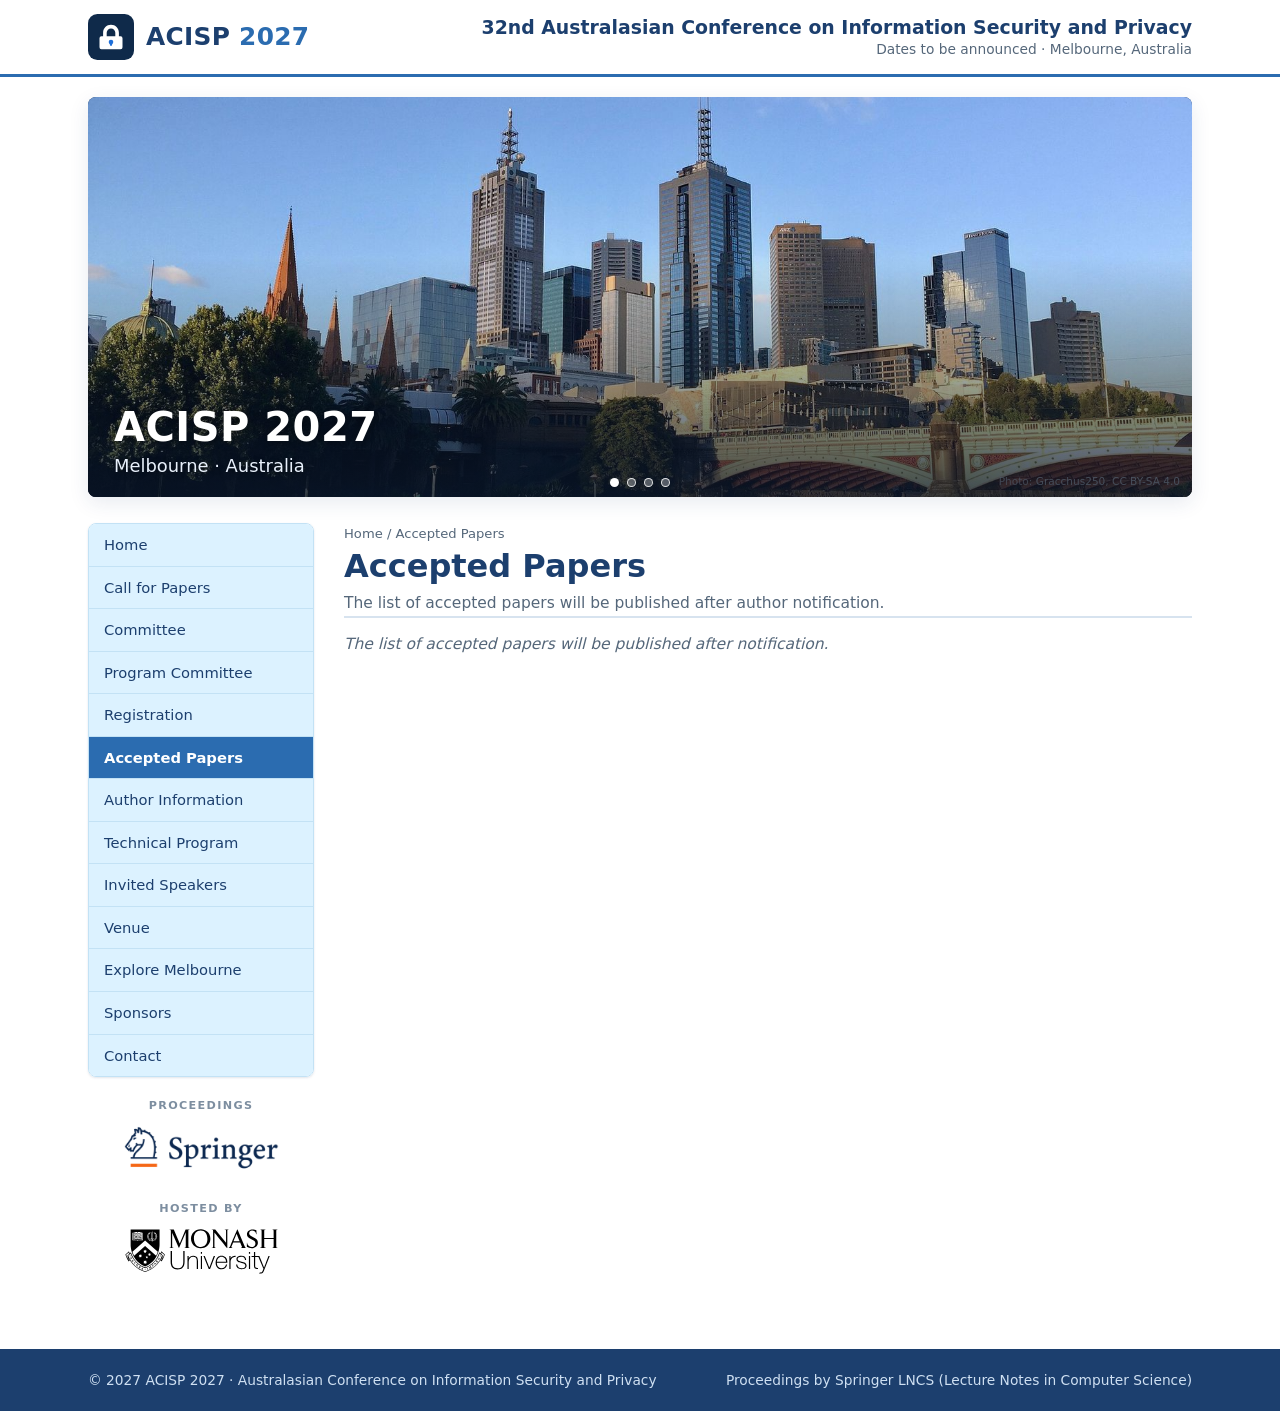
==== accepted.html @ 9290868c "Initial ACISP 2027 website Static site for the 32nd Australasian Conference on Information Security " ====
<!DOCTYPE html>
<html lang="en">
  <head>
    <meta charset="utf-8" />
    <meta name="viewport" content="width=device-width, initial-scale=1" />
    <title>Accepted Papers — ACISP 2027</title>
    <meta name="description" content="Accepted papers for ACISP 2027, the 32nd Australasian Conference on Information Security and Privacy, Melbourne." />
    <link rel="canonical" href="https://acisp.org/accepted.html" />
    <meta property="og:type" content="website" />
    <meta property="og:title" content="Accepted Papers — ACISP 2027" />
    <meta property="og:description" content="Accepted papers for ACISP 2027, the 32nd Australasian Conference on Information Security and Privacy, Melbourne." />
    <meta property="og:url" content="https://acisp.org/accepted.html" />
    <link rel="icon" type="image/svg+xml" href="img/favicon.svg" />
    <link rel="stylesheet" href="css/styles.css" />
    <script src="js/site.js" defer></script>
  </head>
  <body>
    <noscript><div class="noscript-banner">This site uses JavaScript to load conference details. Please enable JavaScript for the full experience.</div></noscript>
    <main id="main">
      <section class="pagehead">
        <div class="container pagehead__inner">
          <p class="breadcrumb"><a href="index.html">Home</a> / Accepted Papers</p>
          <h1>Accepted Papers</h1>
          <p>The list of accepted papers will be published after author notification.</p>
        </div>
      </section>
      <section class="section">
        <div class="container">
          <div data-render="accepted"></div>
        </div>
      </section>
    </main>
  </body>
</html>
---- css/styles.css ----
/* =============================================================
   ACISP 2027 — Design System (v2)
   Familiar ACISP layout: top title bar · left menu · content column
   Refined "ACISP blue" palette.
   ============================================================= */

/* ---------- Design tokens ---------- */
:root {
  --navy:        #1c3f6e;   /* headings, conference title */
  --navy-800:    #163258;
  --accent:      #2b6cb0;   /* links, active menu, actions */
  --accent-600:  #235a94;   /* hover */
  --accent-050:  #eef5fc;   /* tint */

  --menu:        #dcf2ff;   /* menu item background */
  --menu-hover:  #e9f7ff;
  --menu-line:   #c3e2f5;

  --ink:         #24313d;   /* body text */
  --muted:       #55677a;   /* secondary text (AA on white) */
  --faint:       #7d8ea0;
  --line:        #d7e3ef;
  --line-2:      #c4d6e6;
  --bg:          #ffffff;
  --bg-soft:     #f3f8fc;
  --table-head:  #dcebf8;

  --warn-bg:     #fff8ec;
  --warn-line:   #e8c98a;

  --sans: system-ui, -apple-system, "Segoe UI", Roboto, "Helvetica Neue", Arial, sans-serif;

  --maxw: 1160px;
  --readw: 760px;
  --sidebar-w: 226px;
  --radius: 8px;
  --radius-sm: 5px;
  --gutter: clamp(14px, 3.5vw, 28px);
  --shadow-sm: 0 1px 2px rgba(28, 63, 110, .06), 0 1px 3px rgba(28, 63, 110, .08);
  --shadow-md: 0 6px 20px rgba(28, 63, 110, .10);
}

/* ---------- Reset ---------- */
*, *::before, *::after { box-sizing: border-box; }
html { -webkit-text-size-adjust: 100%; scroll-behavior: smooth; }
body {
  margin: 0;
  font-family: var(--sans);
  font-size: 15.5px;
  line-height: 1.6;
  color: var(--ink);
  background: var(--bg);
  -webkit-font-smoothing: antialiased;
  text-rendering: optimizeLegibility;
}
img { max-width: 100%; height: auto; }
a { color: var(--accent); text-decoration: none; }
a:hover { color: var(--accent-600); text-decoration: underline; }
h1, h2, h3, h4 { color: var(--navy); line-height: 1.28; font-weight: 700; }
h1 { font-size: clamp(1.5rem, 3vw, 2rem); margin: 0 0 .5rem; }
h2 { font-size: 1.3rem; margin: 1.6rem 0 .6rem; }
h3 { font-size: 1.08rem; margin: 1.3rem 0 .45rem; }
p { margin: 0 0 1rem; }
hr { border: 0; border-top: 1px solid var(--line); margin: 1.6rem 0; }
:focus-visible { outline: 3px solid var(--accent); outline-offset: 2px; border-radius: 3px; }

.skip-link { position: absolute; left: -999px; top: 0; z-index: 200; background: var(--navy); color: #fff; padding: 10px 16px; border-radius: 0 0 8px 0; }
.skip-link:focus { left: 0; }

/* ---------- Top title bar ---------- */
.topbar { background: #fff; border-bottom: 3px solid var(--accent); }
.topbar__inner {
  max-width: var(--maxw); margin-inline: auto; padding: 14px var(--gutter);
  display: flex; align-items: center; justify-content: space-between; gap: 18px;
}
.brandbar { display: flex; align-items: center; gap: 12px; text-decoration: none; }
.brandbar:hover { text-decoration: none; }
.brandbar img { height: 46px; width: auto; display: block; }
.brandbar__acronym { font-size: 1.55rem; font-weight: 800; color: var(--navy); letter-spacing: .3px; line-height: 1; }
.brandbar__acronym span { color: var(--accent); }
.conf-title { text-align: right; color: var(--navy); line-height: 1.25; }
.conf-title__name { font-size: clamp(.98rem, 1.6vw, 1.18rem); font-weight: 700; }
.conf-title__meta { font-size: .86rem; color: var(--muted); font-weight: 500; margin-top: 2px; }
.topbar__toggle { display: none; background: transparent; border: 1px solid var(--line-2); color: var(--navy); border-radius: 7px; padding: 8px 10px; cursor: pointer; }

/* ---------- Content shell: sidebar + main ---------- */
.site-content {
  max-width: var(--maxw); margin-inline: auto; padding: 26px var(--gutter) 40px;
  display: flex; gap: 30px; align-items: flex-start;
}
main { flex: 1 1 auto; min-width: 0; }
/* Neutralise the full-bleed section/container pattern inside the column */
main .container { max-width: none; width: auto; margin: 0; padding: 0; }
main .section { padding: 0; margin: 0 0 1.6rem; }
main .section:last-child { margin-bottom: 0; }
main .section--soft { background: none; border: 0; }
main .prose { max-width: var(--readw); }

/* ---------- Sidebar ---------- */
.sidebar { flex: 0 0 var(--sidebar-w); width: var(--sidebar-w); position: sticky; top: 18px; }
.menu { list-style: none; margin: 0 0 22px; padding: 0; border: 1px solid var(--menu-line); border-radius: var(--radius); overflow: hidden; box-shadow: var(--shadow-sm); }
.menu li + li { border-top: 1px solid var(--menu-line); }
.menu a { display: block; padding: 9px 15px; background: var(--menu); color: var(--navy); font-size: .92rem; font-weight: 500; text-decoration: none; }
.menu a:hover { background: var(--menu-hover); color: var(--accent-600); padding-left: 18px; text-decoration: none; transition: padding .12s; }
.menu a[aria-current="page"] { background: var(--accent); color: #fff; font-weight: 600; }
.menu a[aria-current="page"]:hover { color: #fff; padding-left: 15px; }
.sidebar__partners { text-align: center; padding: 0 6px; }
.sidebar__partners h4 { font-size: .7rem; letter-spacing: .12em; text-transform: uppercase; color: var(--faint); margin: 0 0 12px; font-weight: 700; }
.sidebar__partners a { display: block; margin: 0 auto 16px; }
.sidebar__partners img { max-width: 155px; max-height: 66px; width: auto; margin: 0 auto; }
.sidebar__partners .tba { margin-top: 4px; }

/* ---------- Site banner slideshow (Melbourne photos, every page) ---------- */
.site-banner-wrap { max-width: var(--maxw); margin-inline: auto; padding: 20px var(--gutter) 0; }
.site-banner { position: relative; height: clamp(220px, 32vw, 400px); border-radius: var(--radius); overflow: hidden; box-shadow: var(--shadow-md); background: var(--navy-800); }
.site-banner__slide { position: absolute; inset: 0; opacity: 0; transition: opacity .9s ease; }
.site-banner__slide.is-active { opacity: 1; }
.site-banner__slide img { display: block; width: 100%; height: 100%; object-fit: cover; object-position: center 20%; }
.site-banner__overlay { position: absolute; inset: 0; display: flex; flex-direction: column; justify-content: flex-end; padding: 20px 26px 16px; background: linear-gradient(180deg, rgba(9, 23, 42, 0) 40%, rgba(9, 23, 42, .78) 100%); pointer-events: none; }
.site-banner__dots { position: absolute; left: 50%; transform: translateX(-50%); bottom: 10px; display: flex; gap: 8px; z-index: 2; }
.site-banner__dot { width: 9px; height: 9px; border-radius: 50%; border: 1px solid rgba(255, 255, 255, .85); background: rgba(255, 255, 255, .3); padding: 0; cursor: pointer; }
.site-banner__dot:hover { background: rgba(255, 255, 255, .65); }
.site-banner__dot.is-active { background: #fff; }
@media (prefers-reduced-motion: reduce) { .site-banner__slide { transition: none; } }
.site-banner__title { margin: 0; color: #fff; font-size: clamp(1.7rem, 3.6vw, 2.5rem); font-weight: 800; letter-spacing: .5px; line-height: 1.1; text-shadow: 0 1px 8px rgba(0, 0, 0, .45); }
.site-banner__sub { margin: 3px 0 0; color: #e8f0fb; font-size: clamp(.92rem, 1.7vw, 1.12rem); font-weight: 500; text-shadow: 0 1px 6px rgba(0, 0, 0, .5); }
.site-banner__credit { position: absolute; right: 12px; bottom: 7px; font-size: .66rem; color: rgba(255, 255, 255, .72); }
.site-banner__credit a { color: rgba(255, 255, 255, .85); }

/* ---------- Page heading (interior + home) ---------- */
.pagehead { background: none; border: 0; }
.pagehead__inner { padding: 0; border-bottom: 2px solid var(--line); margin-bottom: 1.3rem; padding-bottom: .8rem; }
.pagehead h1 { margin: .1rem 0 .3rem; }
.pagehead p { color: var(--muted); max-width: var(--readw); margin: 0; }
.breadcrumb { font-size: .82rem; color: var(--muted); margin: 0 0 .3rem; }
.breadcrumb a { color: var(--muted); }

/* ---------- Prose / content ---------- */
.section__head { max-width: var(--readw); margin-bottom: 1rem; }
.section__head h2 { font-size: 1.35rem; margin: 0 0 .3rem; }
.section__head p { color: var(--muted); margin: 0; }
.eyebrow { display: inline-block; font-size: .74rem; font-weight: 700; letter-spacing: .12em; text-transform: uppercase; color: var(--accent); margin-bottom: .4rem; }
.prose { max-width: var(--readw); }
.prose h2 { font-size: 1.25rem; margin: 1.8rem 0 .5rem; }
.prose h3 { font-size: 1.06rem; margin: 1.4rem 0 .4rem; }
.prose h4 { font-size: 1rem; margin: 1.3rem 0 .4rem; }
.prose ul, .prose ol { margin: 0 0 1rem; padding-left: 1.3rem; }
.prose li { margin: .3rem 0; }
.prose a { text-decoration: underline; text-underline-offset: 2px; }
.lead { font-size: 1.08rem; color: var(--ink); }
.group-title { font-size: 1.2rem; color: var(--navy); margin: 1.6rem 0 .7rem; }
.group-title:first-child { margin-top: .1rem; }

/* ---------- Buttons ---------- */
.btn { display: inline-flex; align-items: center; gap: 8px; font-size: .94rem; font-weight: 600; line-height: 1; padding: 10px 18px; border-radius: 7px; border: 1px solid transparent; cursor: pointer; text-decoration: none; transition: background .15s, border-color .15s, color .15s; }
.btn:hover { text-decoration: none; }
.btn--primary { background: var(--accent); color: #fff; }
.btn--primary:hover { background: var(--accent-600); color: #fff; }
.btn--outline { background: #fff; color: var(--accent); border-color: var(--line-2); }
.btn--outline:hover { border-color: var(--accent); background: var(--accent-050); color: var(--accent-600); }
.btn--sm { padding: 7px 13px; font-size: .86rem; }
.btn.is-disabled, .btn[aria-disabled="true"] { opacity: .55; pointer-events: none; }

/* ---------- Cards / grids ---------- */
.card { background: #fff; border: 1px solid var(--line); border-radius: var(--radius); padding: 20px; box-shadow: var(--shadow-sm); }
.card h3 { margin-top: 0; }
.grid { display: grid; gap: 18px; }
.grid--2 { grid-template-columns: repeat(2, 1fr); }
.grid--3 { grid-template-columns: repeat(2, 1fr); }
.linkcard { display: flex; flex-direction: column; gap: 5px; background: #fff; border: 1px solid var(--line); border-left: 3px solid var(--accent); border-radius: var(--radius); padding: 16px 18px; box-shadow: var(--shadow-sm); transition: box-shadow .15s, transform .12s; }
.linkcard:hover { box-shadow: var(--shadow-md); transform: translateY(-2px); text-decoration: none; }
.linkcard h3 { font-size: 1.02rem; margin: 0; }
.linkcard p { color: var(--muted); font-size: .9rem; margin: 0; }
.linkcard .arrow { color: var(--accent); font-weight: 600; font-size: .88rem; margin-top: 4px; }

/* Quick facts (home) */
.facts { display: grid; grid-template-columns: repeat(3, 1fr); gap: 14px; margin: 0 0 .5rem; padding: 0; list-style: none; }
.facts li { background: var(--bg-soft); border: 1px solid var(--line); border-radius: var(--radius); padding: 14px 16px; }
.facts .k { font-size: .72rem; font-weight: 700; letter-spacing: .08em; text-transform: uppercase; color: var(--accent); margin: 0 0 3px; }
.facts .v { font-size: 1rem; font-weight: 600; color: var(--navy); margin: 0; }

/* ---------- Tables ---------- */
.table-wrap { overflow-x: auto; border: 1px solid var(--line); border-radius: var(--radius); }
table.data { width: 100%; border-collapse: collapse; font-size: .95rem; background: #fff; }
table.data th, table.data td { text-align: left; padding: 10px 15px; border-bottom: 1px solid var(--line); vertical-align: top; }
table.data thead th { background: var(--table-head); color: var(--navy); font-size: .78rem; letter-spacing: .04em; text-transform: uppercase; }
table.data tbody tr:nth-child(even) td { background: var(--bg-soft); }
table.data tbody tr:last-child td { border-bottom: 0; }

.dates td:last-child { white-space: nowrap; font-variant-numeric: tabular-nums; color: var(--navy); font-weight: 600; }
.dates .struck td:first-child { color: var(--muted); }
.dates s { color: var(--muted); }
.dates .row-highlight td { background: var(--accent-050) !important; }
.dates .row-highlight td:last-child { color: var(--accent-600); }

table.data tr.subhead td, table.data tr.subhead th { background: var(--navy); color: #fff; font-weight: 700; text-transform: uppercase; letter-spacing: .04em; font-size: .78rem; text-align: left; }

/* ---------- Committee ---------- */
.committee-group { margin-bottom: 24px; }
.committee-group h2 { font-size: 1.05rem; color: var(--navy); padding-bottom: 7px; border-bottom: 2px solid var(--accent); display: inline-block; margin: 0 0 12px; }
.people { display: grid; grid-template-columns: repeat(auto-fill, minmax(260px, 1fr)); gap: 2px 24px; }
.person { padding: 7px 0; border-bottom: 1px solid var(--line); }
.person__name { font-weight: 600; color: var(--ink); }
.person__aff { color: var(--muted); font-size: .9rem; }
.pc-list { columns: 2; column-gap: 36px; }
.pc-list .person { break-inside: avoid; }

/* ---------- Speakers ---------- */
.speaker { display: grid; grid-template-columns: 130px 1fr; gap: 22px; align-items: start; padding: 22px; border: 1px solid var(--line); border-radius: var(--radius); background: #fff; box-shadow: var(--shadow-sm); margin-bottom: 20px; }
.speaker__photo { width: 130px; height: 130px; border-radius: 10px; object-fit: cover; background: var(--bg-soft); border: 1px solid var(--line); }
.speaker__photo--ph { display: flex; align-items: center; justify-content: center; color: var(--faint); font-size: 1.8rem; font-weight: 700; }
.speaker h2 { margin: 0 0 2px; font-size: 1.2rem; }
.speaker__aff { color: var(--muted); margin: 0 0 8px; }
.speaker__title { font-weight: 600; color: var(--accent-600); margin: 0 0 4px; }
.speaker__sched { font-size: .86rem; color: var(--muted); margin: 0 0 12px; }
.speaker__label { font-weight: 700; color: var(--navy); }

/* ---------- Sponsors ---------- */
.sponsor-tier { margin-bottom: 26px; }
.sponsor-tier h2 { text-align: center; font-size: 1rem; letter-spacing: .05em; text-transform: uppercase; color: var(--muted); margin: 0 0 14px; }
.sponsor-row { display: flex; flex-wrap: wrap; gap: 20px; justify-content: center; align-items: center; }
.sponsor { display: flex; align-items: center; justify-content: center; min-width: 160px; height: 100px; padding: 14px 20px; background: #fff; border: 1px solid var(--line); border-radius: var(--radius); }
.sponsor img { max-height: 66px; width: auto; }

/* ---------- Callouts / misc ---------- */
.callout { border: 1px solid var(--line-2); border-left: 4px solid var(--accent); background: var(--accent-050); padding: 13px 16px; border-radius: var(--radius-sm); margin: 1.1rem 0; }
.callout p:last-child { margin-bottom: 0; }
.callout--note { border-left-color: var(--warn-line); background: var(--warn-bg); }
.callout__label { font-weight: 700; color: var(--navy); }

.tba { display: inline-flex; align-items: center; gap: 6px; font-size: .84rem; font-weight: 600; color: var(--muted); background: var(--bg-soft); border: 1px dashed var(--line-2); padding: 2px 9px; border-radius: 999px; }
.tba::before { content: ""; width: 6px; height: 6px; border-radius: 50%; background: var(--faint); }
.empty-note { color: var(--muted); font-style: italic; padding: 14px 0; }

.chips { display: flex; flex-wrap: wrap; gap: 8px; padding: 0; margin: 0; list-style: none; }
.chip { background: #fff; border: 1px solid var(--line-2); color: var(--navy); border-radius: 999px; padding: 6px 14px; font-size: .9rem; font-weight: 500; }

.news { list-style: none; margin: 0; padding: 0; }
.news li { padding: 11px 0; border-bottom: 1px solid var(--line); display: flex; gap: 14px; }
.news li:last-child { border-bottom: 0; }
.news time { flex: 0 0 auto; min-width: 112px; color: var(--accent-600); font-weight: 600; font-size: .88rem; }

/* ---------- Footer ---------- */
.site-footer { background: var(--navy); color: #cfe0f2; margin-top: 10px; }
.site-footer .inner { max-width: var(--maxw); margin-inline: auto; padding: 20px var(--gutter); font-size: .86rem; display: flex; flex-wrap: wrap; gap: 6px 20px; justify-content: space-between; align-items: center; }
.site-footer a { color: #dcebfa; }

/* ---------- Utility ---------- */
.center { text-align: center; }
.muted { color: var(--muted); }
.mt-0 { margin-top: 0; } .mb-0 { margin-bottom: 0; }
.stack > * + * { margin-top: 1rem; }
.visually-hidden { position: absolute; width: 1px; height: 1px; padding: 0; margin: -1px; overflow: hidden; clip: rect(0 0 0 0); white-space: nowrap; border: 0; }
.noscript-banner { background: var(--warn-bg); border-bottom: 1px solid var(--warn-line); color: #7a5a12; text-align: center; padding: 10px 16px; font-size: .9rem; }
.local-banner { background: var(--navy); color: #fff; border-bottom: 2px solid var(--accent); padding: 12px 18px; text-align: center; font-size: .9rem; line-height: 1.5; }
.local-banner strong { color: #fff; }
.local-banner code { background: rgba(255,255,255,.16); padding: 2px 7px; border-radius: 5px; font-size: .9em; }
.local-banner a { color: #bcd4f5; }

/* ---------- Responsive ---------- */
@media (max-width: 860px) {
  .topbar__toggle { display: inline-flex; }
  .conf-title { display: none; }
  .site-content { flex-direction: column; gap: 18px; padding-top: 18px; }
  .sidebar { position: static; width: 100%; flex-basis: auto; }
  .menu { display: none; }
  .menu.is-open { display: block; }
  .sidebar__partners { display: none; }
  .pc-list { columns: 1; }
  .speaker { grid-template-columns: 1fr; }
  .speaker__photo { width: 110px; height: 110px; }
}
@media (max-width: 620px) {
  .grid--2, .grid--3 { grid-template-columns: 1fr; }
  .facts { grid-template-columns: 1fr; }
  .topbar__inner { min-height: 0; }
  .news li { flex-direction: column; gap: 2px; }
}

@media print {
  .topbar__toggle, .sidebar, .site-footer, .local-banner { display: none; }
  .site-content { display: block; }
  a { color: #000; text-decoration: underline; }
}
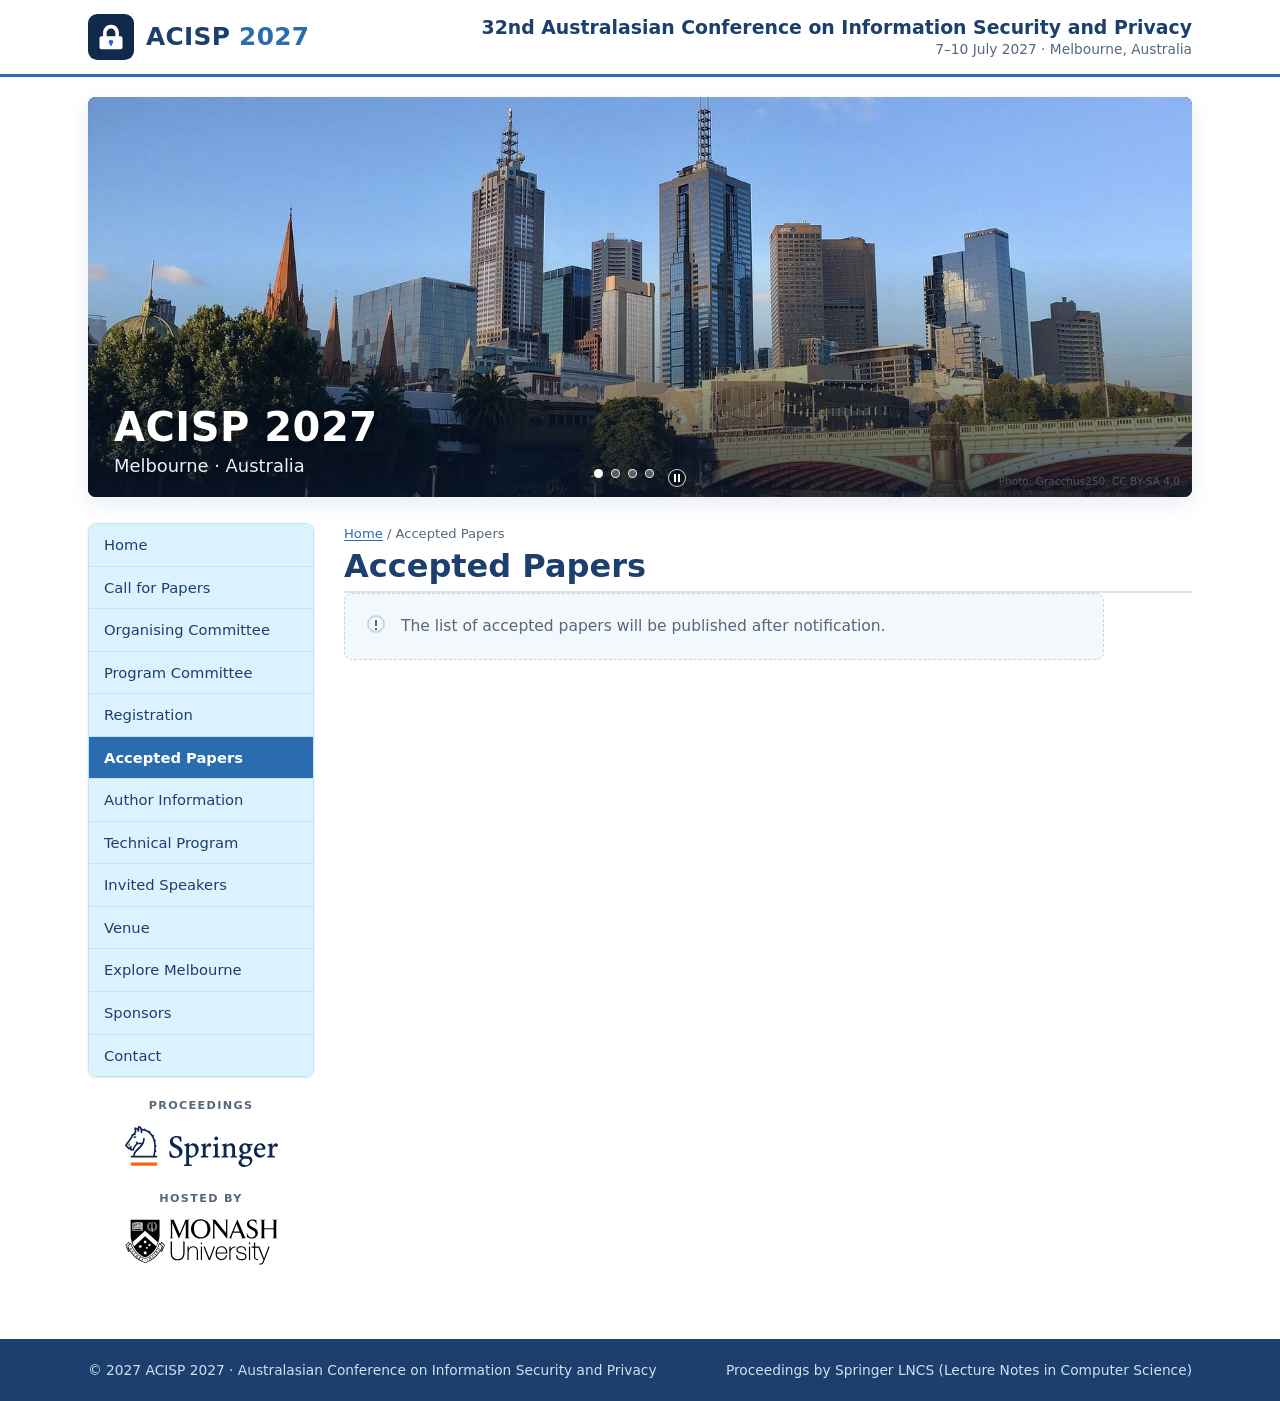
==== commit 1e9717c2: "Give empty states a panel and stop repeating their message Placeholder pages stated the same "not ye" ====
--- a/accepted.html
+++ b/accepted.html
@@ -21,7 +21,6 @@
         <div class="container pagehead__inner">
           <p class="breadcrumb"><a href="index.html">Home</a> / Accepted Papers</p>
           <h1>Accepted Papers</h1>
-          <p>The list of accepted papers will be published after author notification.</p>
         </div>
       </section>
       <section class="section">
--- a/css/styles.css
+++ b/css/styles.css
@@ -93,7 +93,6 @@
 main .container { max-width: none; width: auto; margin: 0; padding: 0; }
 main .section { padding: 0; margin: 0 0 1.6rem; }
 main .section:last-child { margin-bottom: 0; }
-main .section--soft { background: none; border: 0; }
 main .prose { max-width: var(--readw); }
 
 /* ---------- Sidebar ---------- */
@@ -105,7 +104,7 @@
 .menu a[aria-current="page"] { background: var(--accent); color: #fff; font-weight: 600; }
 .menu a[aria-current="page"]:hover { color: #fff; padding-left: 15px; }
 .sidebar__partners { text-align: center; padding: 0 6px; }
-.sidebar__partners h4 { font-size: .7rem; letter-spacing: .12em; text-transform: uppercase; color: var(--faint); margin: 0 0 12px; font-weight: 700; }
+.sidebar__partners h4 { font-size: .7rem; letter-spacing: .12em; text-transform: uppercase; color: var(--muted); margin: 0 0 12px; font-weight: 700; }
 .sidebar__partners a { display: block; margin: 0 auto 16px; }
 .sidebar__partners img { max-width: 155px; max-height: 66px; width: auto; margin: 0 auto; }
 .sidebar__partners .tba { margin-top: 4px; }
@@ -121,11 +120,24 @@
 .site-banner__dot { width: 9px; height: 9px; border-radius: 50%; border: 1px solid rgba(255, 255, 255, .85); background: rgba(255, 255, 255, .3); padding: 0; cursor: pointer; }
 .site-banner__dot:hover { background: rgba(255, 255, 255, .65); }
 .site-banner__dot.is-active { background: #fff; }
+/* Pause/play control — WCAG 2.2.2 requires a way to stop the rotation. */
+.site-banner__pause { width: 18px; height: 18px; margin-left: 6px; padding: 0; border-radius: 50%; border: 1px solid rgba(255, 255, 255, .85); background: rgba(0, 0, 0, .35); cursor: pointer; position: relative; }
+.site-banner__pause:hover { background: rgba(0, 0, 0, .55); }
+.site-banner__pause::before, .site-banner__pause::after { content: ""; position: absolute; top: 4px; width: 2px; height: 8px; background: #fff; }
+.site-banner__pause::before { left: 5px; }
+.site-banner__pause::after { right: 5px; }
+/* paused → show a single play triangle instead of the two bars */
+.site-banner.is-paused .site-banner__pause::before { left: 5px; top: 3px; width: 0; height: 0; background: none; border-left: 7px solid #fff; border-top: 5px solid transparent; border-bottom: 5px solid transparent; }
+.site-banner.is-paused .site-banner__pause::after { display: none; }
+@media (max-width: 520px) {
+  /* keep the credit clear of the dot controls in the bottom band */
+  .site-banner__credit { top: 8px; bottom: auto; }
+}
 @media (prefers-reduced-motion: reduce) { .site-banner__slide { transition: none; } }
 .site-banner__title { margin: 0; color: #fff; font-size: clamp(1.7rem, 3.6vw, 2.5rem); font-weight: 800; letter-spacing: .5px; line-height: 1.1; text-shadow: 0 1px 8px rgba(0, 0, 0, .45); }
 .site-banner__sub { margin: 3px 0 0; color: #e8f0fb; font-size: clamp(.92rem, 1.7vw, 1.12rem); font-weight: 500; text-shadow: 0 1px 6px rgba(0, 0, 0, .5); }
-.site-banner__credit { position: absolute; right: 12px; bottom: 7px; font-size: .66rem; color: rgba(255, 255, 255, .72); }
-.site-banner__credit a { color: rgba(255, 255, 255, .85); }
+.site-banner__credit { position: absolute; right: 12px; bottom: 7px; font-size: .66rem; color: rgba(255, 255, 255, .88); text-shadow: 0 1px 6px rgba(0, 0, 0, .75); }
+.site-banner__credit a { color: #fff; }
 
 /* ---------- Page heading (interior + home) ---------- */
 .pagehead { background: none; border: 0; }
@@ -133,7 +145,7 @@
 .pagehead h1 { margin: .1rem 0 .3rem; }
 .pagehead p { color: var(--muted); max-width: var(--readw); margin: 0; }
 .breadcrumb { font-size: .82rem; color: var(--muted); margin: 0 0 .3rem; }
-.breadcrumb a { color: var(--muted); }
+.breadcrumb a { color: var(--accent); text-decoration: underline; text-underline-offset: 2px; }
 
 /* ---------- Prose / content ---------- */
 .section__head { max-width: var(--readw); margin-bottom: 1rem; }
@@ -147,6 +159,7 @@
 .prose ul, .prose ol { margin: 0 0 1rem; padding-left: 1.3rem; }
 .prose li { margin: .3rem 0; }
 .prose a { text-decoration: underline; text-underline-offset: 2px; }
+.prose a.btn, .prose a.btn:hover { text-decoration: none; }
 .lead { font-size: 1.08rem; color: var(--ink); }
 .group-title { font-size: 1.2rem; color: var(--navy); margin: 1.6rem 0 .7rem; }
 .group-title:first-child { margin-top: .1rem; }
@@ -166,7 +179,7 @@
 .card h3 { margin-top: 0; }
 .grid { display: grid; gap: 18px; }
 .grid--2 { grid-template-columns: repeat(2, 1fr); }
-.grid--3 { grid-template-columns: repeat(2, 1fr); }
+.grid--3 { grid-template-columns: repeat(3, 1fr); }
 .linkcard { display: flex; flex-direction: column; gap: 5px; background: #fff; border: 1px solid var(--line); border-left: 3px solid var(--accent); border-radius: var(--radius); padding: 16px 18px; box-shadow: var(--shadow-sm); transition: box-shadow .15s, transform .12s; }
 .linkcard:hover { box-shadow: var(--shadow-md); transform: translateY(-2px); text-decoration: none; }
 .linkcard h3 { font-size: 1.02rem; margin: 0; }
@@ -187,21 +200,25 @@
 table.data tbody tr:nth-child(even) td { background: var(--bg-soft); }
 table.data tbody tr:last-child td { border-bottom: 0; }
 
-.dates td:last-child { white-space: nowrap; font-variant-numeric: tabular-nums; color: var(--navy); font-weight: 600; }
-.dates .struck td:first-child { color: var(--muted); }
-.dates s { color: var(--muted); }
-.dates .row-highlight td { background: var(--accent-050) !important; }
-.dates .row-highlight td:last-child { color: var(--accent-600); }
 
 table.data tr.subhead td, table.data tr.subhead th { background: var(--navy); color: #fff; font-weight: 700; text-transform: uppercase; letter-spacing: .04em; font-size: .78rem; text-align: left; }
 
 /* ---------- Committee ---------- */
-.committee-group { margin-bottom: 24px; }
-.committee-group h2 { font-size: 1.05rem; color: var(--navy); padding-bottom: 7px; border-bottom: 2px solid var(--accent); display: inline-block; margin: 0 0 12px; }
-.people { display: grid; grid-template-columns: repeat(auto-fill, minmax(260px, 1fr)); gap: 2px 24px; }
-.person { padding: 7px 0; border-bottom: 1px solid var(--line); }
+/* Role on the left, its members on the right — stays compact with the one
+   or two people per role that an organising committee actually has. */
+.committee { max-width: 720px; border-top: 1px solid var(--line); }
+.committee-row { display: grid; grid-template-columns: 190px 1fr; gap: 8px 24px; padding: 14px 0; border-bottom: 1px solid var(--line); align-items: baseline; }
+.committee-role { font-size: .95rem; color: var(--navy); margin: 0; font-weight: 700; }
+.committee-people { list-style: none; margin: 0; padding: 0; }
+.committee-people li { padding: 2px 0; }
+.committee-people li + li { margin-top: 2px; }
 .person__name { font-weight: 600; color: var(--ink); }
 .person__aff { color: var(--muted); font-size: .9rem; }
+.person__aff::before { content: " · "; color: var(--line-2); }
+@media (max-width: 620px) {
+  .committee-row { grid-template-columns: 1fr; gap: 4px; }
+  .committee-role { color: var(--accent); font-size: .82rem; letter-spacing: .06em; text-transform: uppercase; }
+}
 .pc-list { columns: 2; column-gap: 36px; }
 .pc-list .person { break-inside: avoid; }
 
@@ -230,10 +247,50 @@
 
 .tba { display: inline-flex; align-items: center; gap: 6px; font-size: .84rem; font-weight: 600; color: var(--muted); background: var(--bg-soft); border: 1px dashed var(--line-2); padding: 2px 9px; border-radius: 999px; }
 .tba::before { content: ""; width: 6px; height: 6px; border-radius: 50%; background: var(--faint); }
-.empty-note { color: var(--muted); font-style: italic; padding: 14px 0; }
+/* Empty states carry a page on their own until the data arrives, so give
+   them enough presence not to read as a rendering failure. */
+.empty-note {
+  color: var(--muted); font-style: normal; margin: 0;
+  position: relative;                 /* not flex: links must stay inline */
+  max-width: var(--readw); padding: 20px 24px 20px 56px;
+  background: var(--bg-soft); border: 1px dashed var(--line-2);
+  border-radius: var(--radius);
+}
+.empty-note::before {
+  content: ""; position: absolute; left: 22px; top: 21px;
+  width: 18px; height: 18px;
+  border-radius: 50%; border: 2px solid var(--line-2);
+  background:
+    linear-gradient(var(--muted), var(--muted)) center 3px / 2px 6px no-repeat,
+    linear-gradient(var(--muted), var(--muted)) center 11px / 2px 2px no-repeat;
+}
+.empty-note a { color: var(--accent); }
+.empty-note code { font-style: normal; }
 
 .chips { display: flex; flex-wrap: wrap; gap: 8px; padding: 0; margin: 0; list-style: none; }
 .chip { background: #fff; border: 1px solid var(--line-2); color: var(--navy); border-radius: 999px; padding: 6px 14px; font-size: .9rem; font-weight: 500; }
+
+/* Deadlines block — mirrors the Call for Papers document layout */
+.deadlines { margin: 1rem 0 1.2rem; }
+.deadlines .deadline-group { border-left: 3px solid var(--accent); background: var(--bg-soft); border-radius: var(--radius-sm); padding: 12px 16px; margin-bottom: 12px; }
+.deadlines .deadline-group p { margin: 0; }
+.deadlines .deadline-group strong { color: var(--navy); }
+.deadlines .deadline-single { border-left: 3px solid var(--navy); background: var(--bg-soft); border-radius: var(--radius-sm); padding: 12px 16px; margin: 0 0 12px; color: var(--navy); }
+
+/* Publisher logos, as they appear in the Call for Papers document.
+   Equal-size neutral frames keep the solid-colour LNCS block from
+   visually outweighing the line-art Springer wordmark. */
+.pub-logos { display: flex; flex-wrap: wrap; gap: 16px; margin: 1.6rem 0; }
+.pub-logos a { flex: 1 1 0; min-width: 220px; display: flex; align-items: center; justify-content: center; height: 116px; padding: 14px 22px; background: #fff; border: 1px solid var(--line); border-radius: var(--radius); }
+.pub-logos a:hover { border-color: var(--line-2); }
+/* Both marks stay sharp at 2x here: Springer is vector, and lncs.jpg is
+   296px tall (so retina-crisp up to a 148px display height). */
+.pub-logos img { max-height: 88px; max-width: 100%; width: auto; object-fit: contain; }
+
+/* Topics of interest — deliberately one per line, as in the CFP document */
+.topic-list { list-style: none; margin: 0 0 1rem; padding: 0; }
+.topic-list li { position: relative; padding: 5px 0 5px 18px; font-size: .95rem; }
+.topic-list li::before { content: ""; position: absolute; left: 2px; top: 13px; width: 6px; height: 6px; border-radius: 50%; background: var(--accent); }
 
 .news { list-style: none; margin: 0; padding: 0; }
 .news li { padding: 11px 0; border-bottom: 1px solid var(--line); display: flex; gap: 14px; }
@@ -270,6 +327,9 @@
   .speaker { grid-template-columns: 1fr; }
   .speaker__photo { width: 110px; height: 110px; }
 }
+@media (max-width: 980px) {
+  .grid--3 { grid-template-columns: repeat(2, 1fr); }
+}
 @media (max-width: 620px) {
   .grid--2, .grid--3 { grid-template-columns: 1fr; }
   .facts { grid-template-columns: 1fr; }
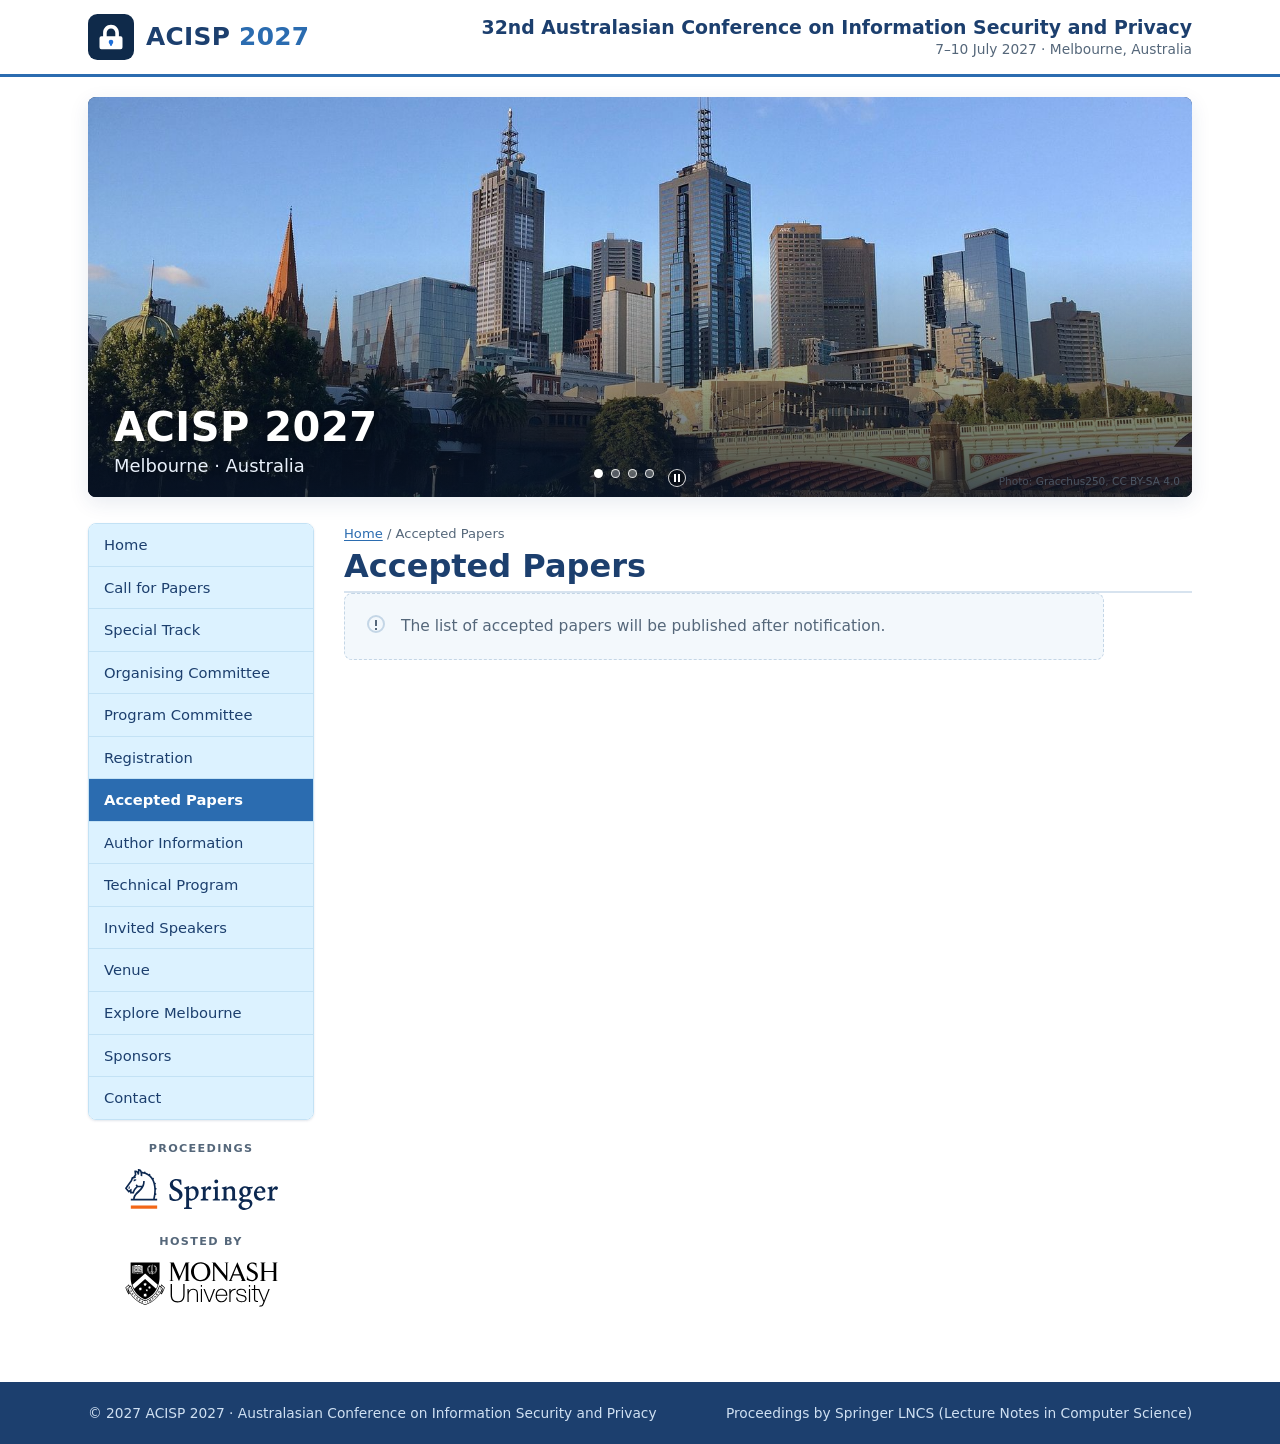
==== commit a5d8125a: "optimize load speed" ====
--- a/accepted.html
+++ b/accepted.html
@@ -12,6 +12,7 @@
     <meta property="og:url" content="https://acisp.org/accepted.html" />
     <link rel="icon" type="image/svg+xml" href="img/favicon.svg" />
     <link rel="stylesheet" href="css/styles.css" />
+    <link rel="preload" as="image" href="img/banner-city.jpg" fetchpriority="high" />
     <script src="js/site.js" defer></script>
   </head>
   <body>
--- a/css/styles.css
+++ b/css/styles.css
@@ -192,6 +192,13 @@
 .facts .k { font-size: .72rem; font-weight: 700; letter-spacing: .08em; text-transform: uppercase; color: var(--accent); margin: 0 0 3px; }
 .facts .v { font-size: 1rem; font-weight: 600; color: var(--navy); margin: 0; }
 
+/* Conference introduction video (home) */
+.conference-video { max-width: var(--readw); margin: 1.15rem 0 1.35rem; }
+.conference-video__player {
+  display: block; width: 100%; aspect-ratio: 16 / 9;
+  background: var(--navy-800); border: 1px solid var(--line-2);
+  border-radius: var(--radius); box-shadow: var(--shadow-sm);
+}
 /* ---------- Tables ---------- */
 .table-wrap { overflow-x: auto; border: 1px solid var(--line); border-radius: var(--radius); }
 table.data { width: 100%; border-collapse: collapse; font-size: .95rem; background: #fff; }
@@ -220,7 +227,8 @@
   .committee-role { color: var(--accent); font-size: .82rem; letter-spacing: .06em; text-transform: uppercase; }
 }
 .pc-list { columns: 2; column-gap: 36px; }
-.pc-list .person { break-inside: avoid; }
+/* Hanging indent so a wrapped affiliation reads as part of its entry. */
+.pc-list li { break-inside: avoid; padding-left: 1em; text-indent: -1em; }
 
 /* ---------- Speakers ---------- */
 .speaker { display: grid; grid-template-columns: 130px 1fr; gap: 22px; align-items: start; padding: 22px; border: 1px solid var(--line); border-radius: var(--radius); background: #fff; box-shadow: var(--shadow-sm); margin-bottom: 20px; }
